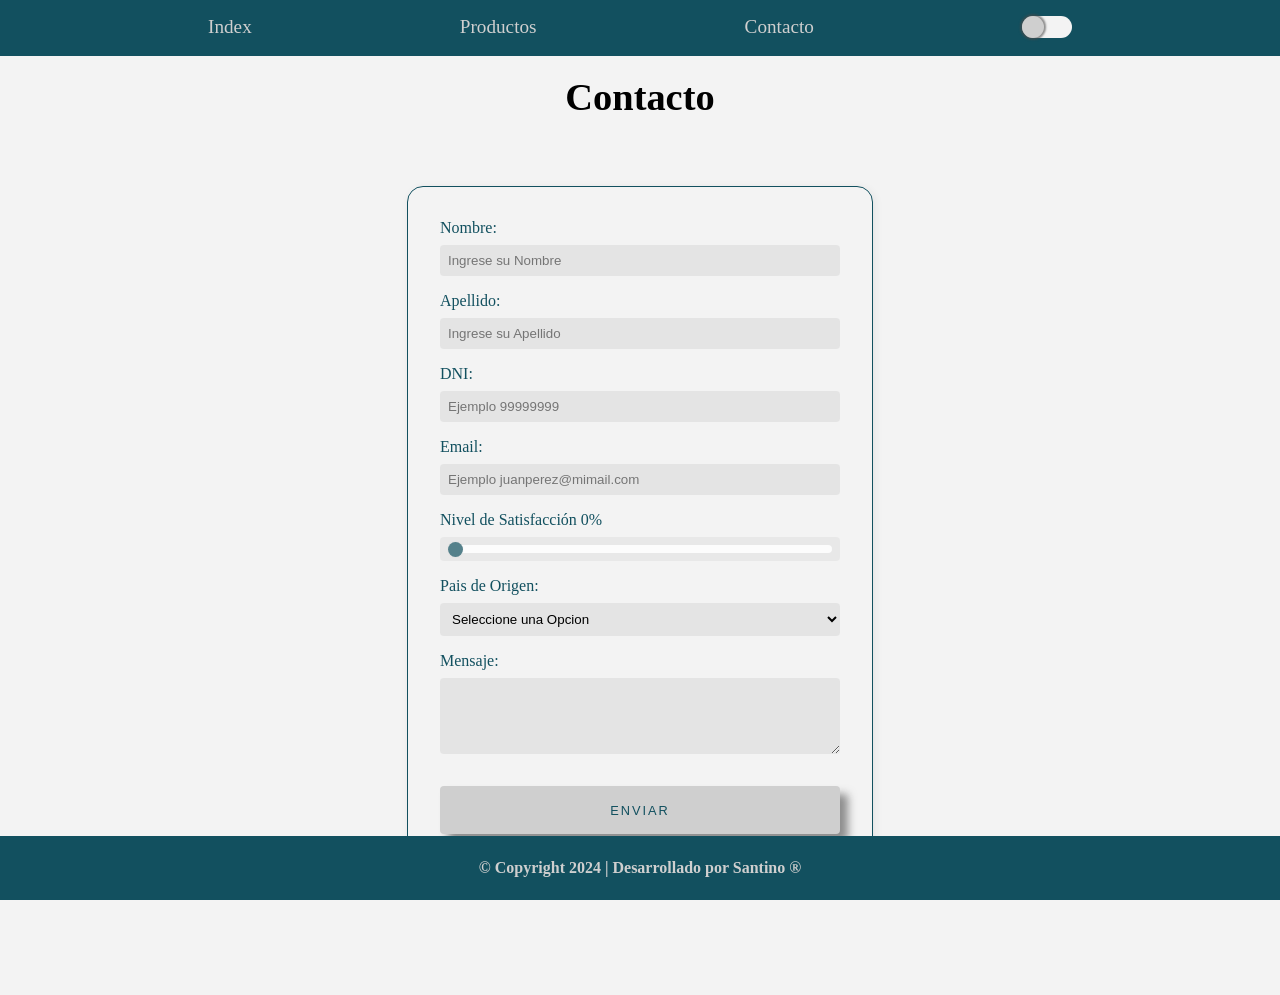
==== contact.html @ ecdbc530 "first commit" ====
<!DOCTYPE html>
<html lang="es-AR">

<head>
    <meta charset="UTF-8">
    <meta name="viewport" content="width=device-width, initial-scale=1.0">
    <title>Inicio | Bienvenido</title>
    <link rel="shortcut icon" href="favicon.ico" type="image/x-icon">
    <link rel="stylesheet" href="./assets/css/styles.css">
</head>

<body>
    <header class="header">
        <!-- Header se encarga de la Navegacion -->
        <nav class="navigation">
            <ul class="navigation__ul">
                <li class="navigation__ul__li">
                    <a href="index.html" class="navigation__ul__li__a">Index</a>
                </li>
                <li class="navigation__ul__li">
                    <a href="products.html" class="navigation__ul__li__a">Productos</a>
                </li>
                <li class="navigation__ul__li">
                    <a href="contact.html" class="navigation__ul__li__a">Contacto</a>
                </li>
                <button class="darkModeSwitch" id="switch">                   
                    <span></span>
                    <span></span>
                </button>
            </ul>           
        </nav>
    </header>
    <main>
        <!-- Aloja todo el contenido -->
        <section class="container">
            <h1>Contacto</h1>
            <div class="contenedor__form">
                <form class="formulario">
                    <div class="formulario-grupo">
                        <label for="nombre">Nombre:</label>
                        <input type="text" minlength="3" maxlength="30" 
                        name="nombre" id="nombre" placeholder="Ingrese su Nombre" required>
                    </div>
                    <div class="formulario-grupo">
                        <label for="apellido">Apellido:</label>
                        <input type="text" minlength="3" maxlength="30" 
                        name="apellido" id="apellido" placeholder="Ingrese su Apellido" required>
                    </div>
                    <div class="formulario-grupo">
                        <label for="dni">DNI:</label>
                        <input type="number" min="1000000"  placeholder="Ejemplo 99999999"
                        max="99999999" name="dni" id="dni" required>
                    </div>
                    <div class="formulario-grupo">
                        <label for="email">Email:</label>
                        <input type="email" minlength="3" maxlength="100" 
                        name="email" id="email"  placeholder="Ejemplo juanperez@mimail.com" required>
                    </div>                    
                    
                    <div class="formulario-grupo">
                        <label for="satisfaccion">Nivel de Satisfacción <span id="progress_p"> 0%</span></label>
                        <div class="range-container">
                            <input type="range" name="satisfaccion" id="satisfaccion" min="0" max="100" value="0">
                            <div class="progress-bar"></div>
                        </div>                        
                    </div>
                    
                    <div class="formulario-grupo">
                        <label for="pais">Pais de Origen:</label>
                        <select name="pais" id="pais">
                            <option disabled selected>Seleccione una Opcion</option>
                            <option value="arg">Argentina</option>
                            <option value="br">Brasil</option>
                            <option value="ur">Uruguay</option>
                            <option value="cl">Chile</option>
                            <option value="pr">Paraguay</option>
                        </select>
                    </div>
                    <div class="formulario-grupo">
                        <label for="mensaje">Mensaje:</label>
                        <textarea name="mensaje" rows="4" id="mensaje" required>
    
                        </textarea>
                    </div>
                    <div class="formulario-grupo_button">
                    <button class="button__primary">Enviar</button></div>
                </form>
            </div>
        </section>

    </main>
    <footer class="footer">
        <!-- Tambien hace de navegacion / Informacion -->
        <p> &#xa9; Copyright 2024 | Desarrollado por Santino &#xae;</p>    </footer>
        <script src="assets/js/index.js"></script>
</body>

</html>
---- assets/css/styles.css ----
/* Importaciones de archivos o módulos de CSS */
@import url('base/reset.css');
@import url('base/typography.css');
@import url('base/variables.css');

@import url('components/buttons.css');
@import url('components/forms.css');
@import url('components/modals.css');
@import url('components/cards.css');

@import url('layout/header.css');
@import url('layout/main.css');
@import url('layout/footer.css');

/* 
    Autor: Alejandro Daniel Di Stefano
    Version: v 1.0.0
    Año: 2024
*/
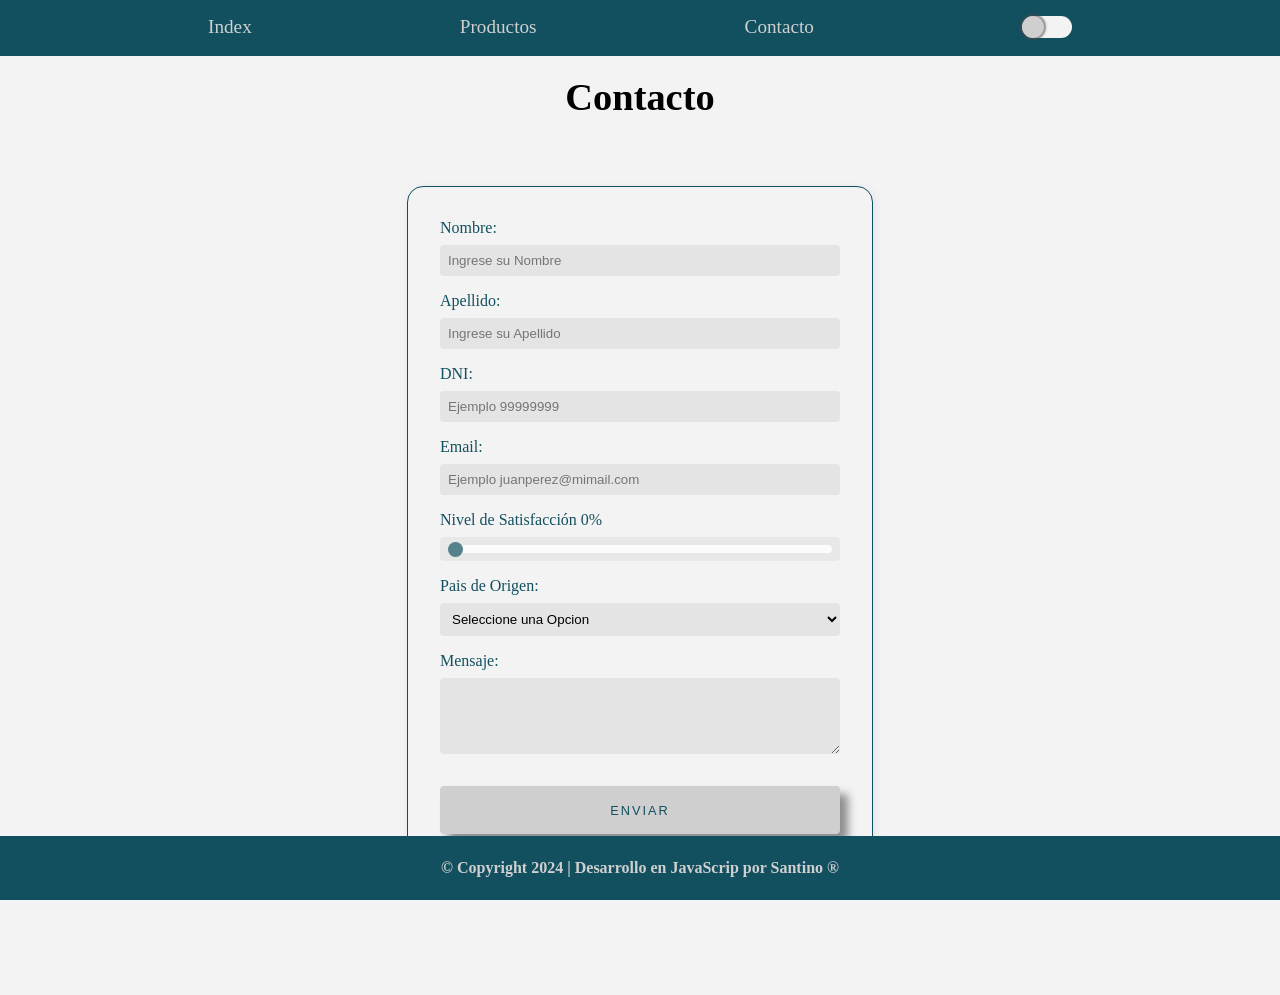
==== commit 5c1fe9af: "Clase 01" ====
--- a/contact.html
+++ b/contact.html
@@ -91,7 +91,8 @@
     </main>
     <footer class="footer">
         <!-- Tambien hace de navegacion / Informacion -->
-        <p> &#xa9; Copyright 2024 | Desarrollado por Santino &#xae;</p>    </footer>
+        <p> &#xa9; Copyright 2024 | Desarrollo en JavaScrip por Santino &#xae;</p>
+    </footer>
         <script src="assets/js/index.js"></script>
 </body>
 
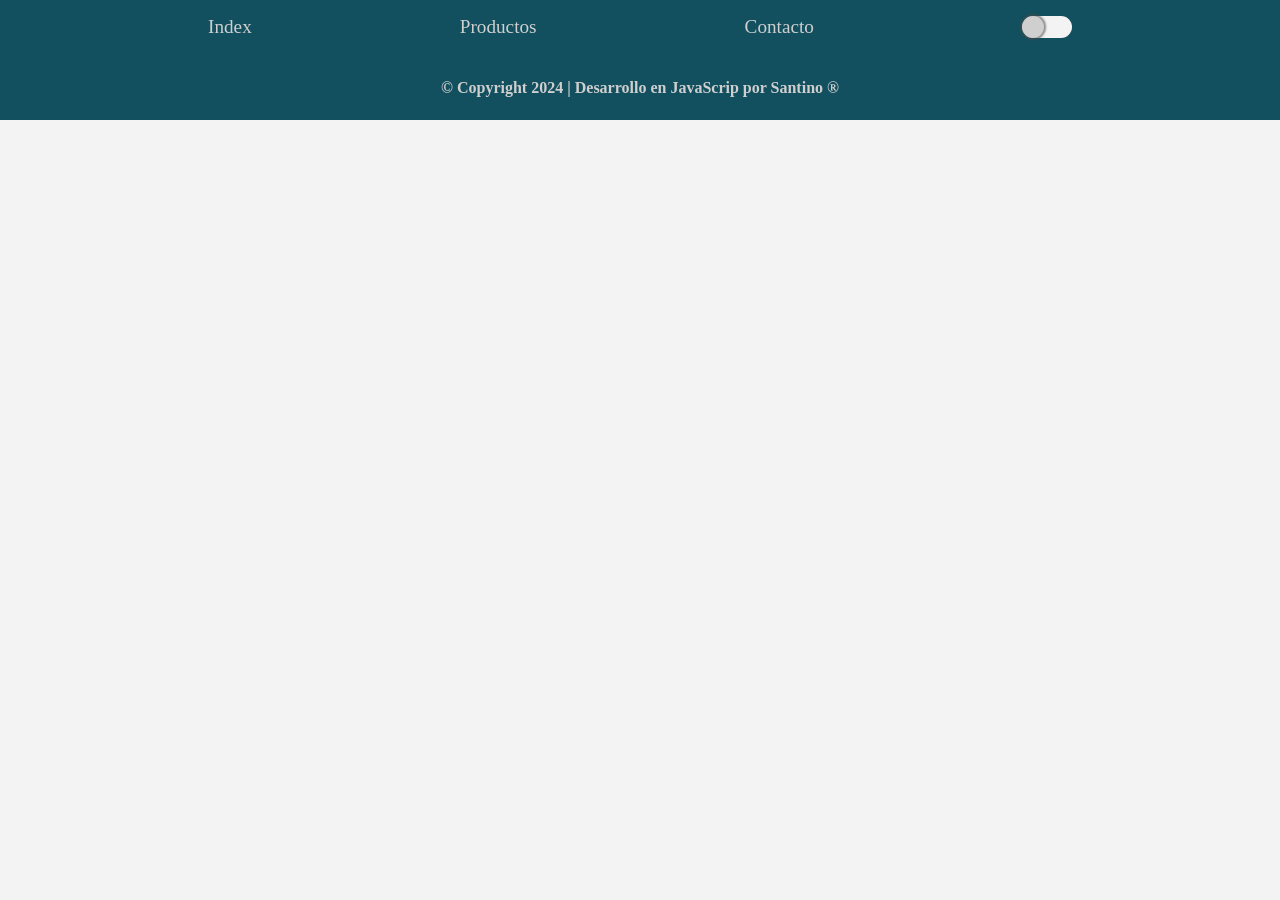
==== commit 372dd519: "Clase 02" ====
--- a/contact.html
+++ b/contact.html
@@ -33,61 +33,8 @@
     <main>
         <!-- Aloja todo el contenido -->
         <section class="container">
-            <h1>Contacto</h1>
-            <div class="contenedor__form">
-                <form class="formulario">
-                    <div class="formulario-grupo">
-                        <label for="nombre">Nombre:</label>
-                        <input type="text" minlength="3" maxlength="30" 
-                        name="nombre" id="nombre" placeholder="Ingrese su Nombre" required>
-                    </div>
-                    <div class="formulario-grupo">
-                        <label for="apellido">Apellido:</label>
-                        <input type="text" minlength="3" maxlength="30" 
-                        name="apellido" id="apellido" placeholder="Ingrese su Apellido" required>
-                    </div>
-                    <div class="formulario-grupo">
-                        <label for="dni">DNI:</label>
-                        <input type="number" min="1000000"  placeholder="Ejemplo 99999999"
-                        max="99999999" name="dni" id="dni" required>
-                    </div>
-                    <div class="formulario-grupo">
-                        <label for="email">Email:</label>
-                        <input type="email" minlength="3" maxlength="100" 
-                        name="email" id="email"  placeholder="Ejemplo juanperez@mimail.com" required>
-                    </div>                    
-                    
-                    <div class="formulario-grupo">
-                        <label for="satisfaccion">Nivel de Satisfacción <span id="progress_p"> 0%</span></label>
-                        <div class="range-container">
-                            <input type="range" name="satisfaccion" id="satisfaccion" min="0" max="100" value="0">
-                            <div class="progress-bar"></div>
-                        </div>                        
-                    </div>
-                    
-                    <div class="formulario-grupo">
-                        <label for="pais">Pais de Origen:</label>
-                        <select name="pais" id="pais">
-                            <option disabled selected>Seleccione una Opcion</option>
-                            <option value="arg">Argentina</option>
-                            <option value="br">Brasil</option>
-                            <option value="ur">Uruguay</option>
-                            <option value="cl">Chile</option>
-                            <option value="pr">Paraguay</option>
-                        </select>
-                    </div>
-                    <div class="formulario-grupo">
-                        <label for="mensaje">Mensaje:</label>
-                        <textarea name="mensaje" rows="4" id="mensaje" required>
-    
-                        </textarea>
-                    </div>
-                    <div class="formulario-grupo_button">
-                    <button class="button__primary">Enviar</button></div>
-                </form>
-            </div>
+
         </section>
-
     </main>
     <footer class="footer">
         <!-- Tambien hace de navegacion / Informacion -->
